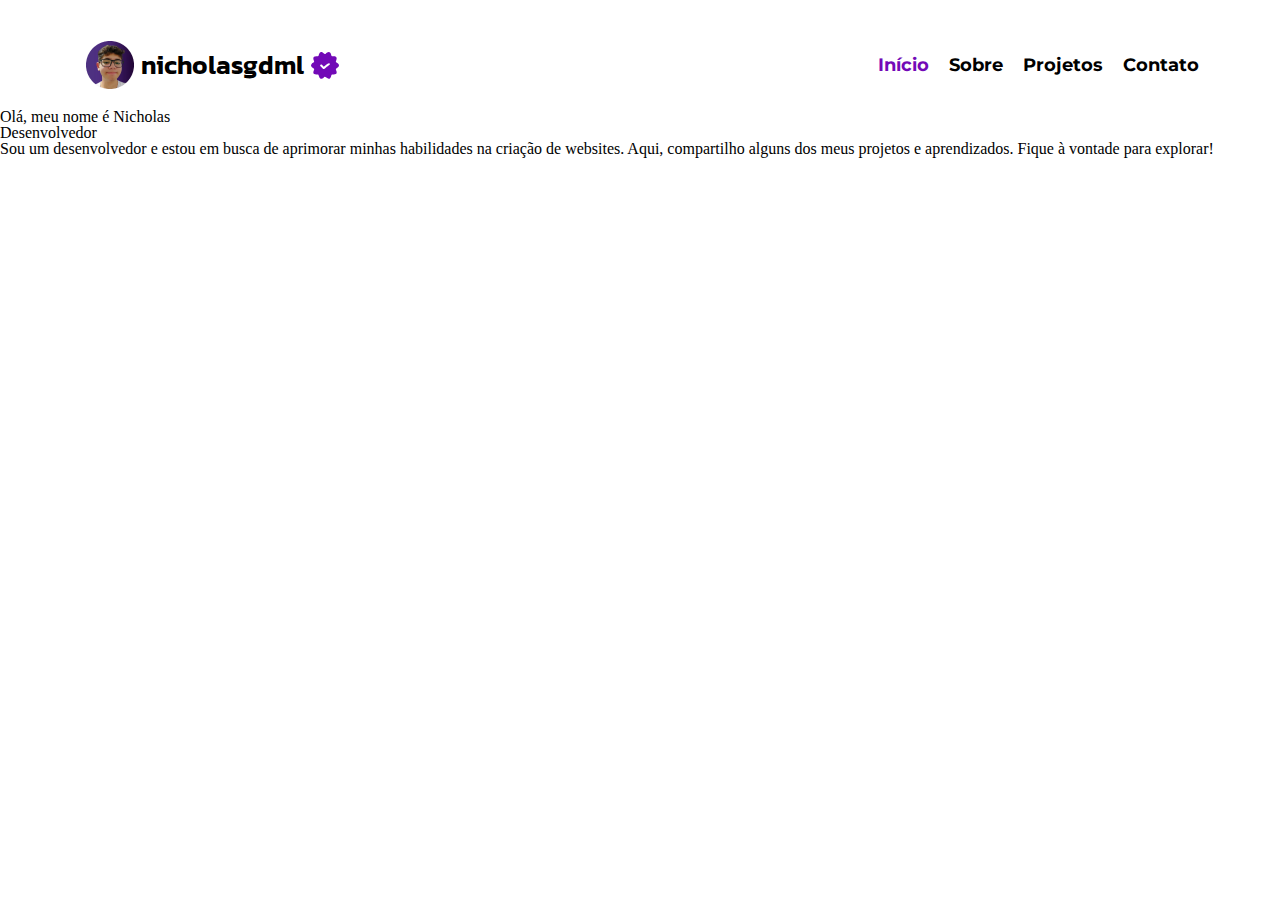
==== index.html @ 92753a96 "Adicionando Itens" ====
<!DOCTYPE html>
<html lang="pt-br">
<head>
    <meta charset="UTF-8">
    <meta name="viewport" content="width=device-width, initial-scale=1.0">
    <meta name="author" content="Nicholas Gabriel RU: 4387760">
    <title>Nicholas Gabriel - Portifólio</title>

    <link rel="stylesheet" href="css/reset.css">
    <link rel="stylesheet" href="css/style.css">
</head>
<body>
    <header>
        <div id="nicholas-ico">
            <img id="image-ico" src="content/image/nicholas-header-icon.png" alt="Minhe foto de perfil em formato de icone">
            <span id="text-ico">nicholasgdml</span>
            <img id="verified-ico" src="content/image/verified-icon.svg" alt="Icone verificado">
        </div>
        <nav>
            <ul id="navigation-menu">
                <a id="current-navigation-menu-item" class="navigation-menu-item" href=""><li>Início</li></a>
                <a class="navigation-menu-item" href=""><li>Sobre</li></a>
                <a class="navigation-menu-item" href=""><li>Projetos</li></a>
                <a class="navigation-menu-item" href=""><li>Contato</li></a>
            </ul>
        </nav>
    </header>

    <main>
        <p id="text">Olá, meu nome é Nicholas</p>
        <h1 id="text-desenvolvedor">Desenvolvedor</h1>
        <p id="text">Sou um desenvolvedor e estou em busca de aprimorar minhas habilidades na criação de websites. Aqui, compartilho alguns dos meus projetos e aprendizados. Fique à vontade para explorar!</p>
        </p>
    </main>
</body>
</html>
---- css/style.css ----
@import url('https://fonts.googleapis.com/css2?family=Kanit:ital,wght@0,100;0,200;0,300;0,400;0,500;0,600;0,700;0,800;0,900;1,100;1,200;1,300;1,400;1,500;1,600;1,700;1,800;1,900&family=Montserrat:ital,wght@0,100;0,200;0,300;0,400;0,500;0,600;0,700;0,800;1,100;1,200;1,300;1,400;1,500;1,600;1,700&display=swap');

/* 
font-family: 'Kanit', sans-serif;
font-family: 'Montserrat', sans-serif;
*/

header {
    display: flex;
    justify-content: space-between;
    align-items: center;
    flex-wrap: wrap;
    padding: 21px 66px 0px 66px;
}

#nicholas-ico {
    display: flex;
    align-items: center;
    margin: 20px;
}

#image-ico {
    width: 48px;
}

#text-ico {
    margin: 7px;
    font-family: 'Kanit', sans-serif;
    font-size: 26px;
    font-weight: 600;
    }

#verified-ico {
width: 28px;
}

nav {
    margin: 15px;
}

#navigation-menu {
    display: flex;
    gap: 20px;
}

.navigation-menu-item {
    color: #000;
    font-family: 'Montserrat', sans-serif;
    font-size: 18px;
    font-weight: 700;
    text-decoration: none;
}

a:hover {
    text-decoration: underline;
}

#current-navigation-menu-item {
    color: #7209B7;
}

@media only screen and (max-device-width: 840px) {
    header {
        flex-direction: column;
        justify-content: center;
        padding: 0;
    }
    }
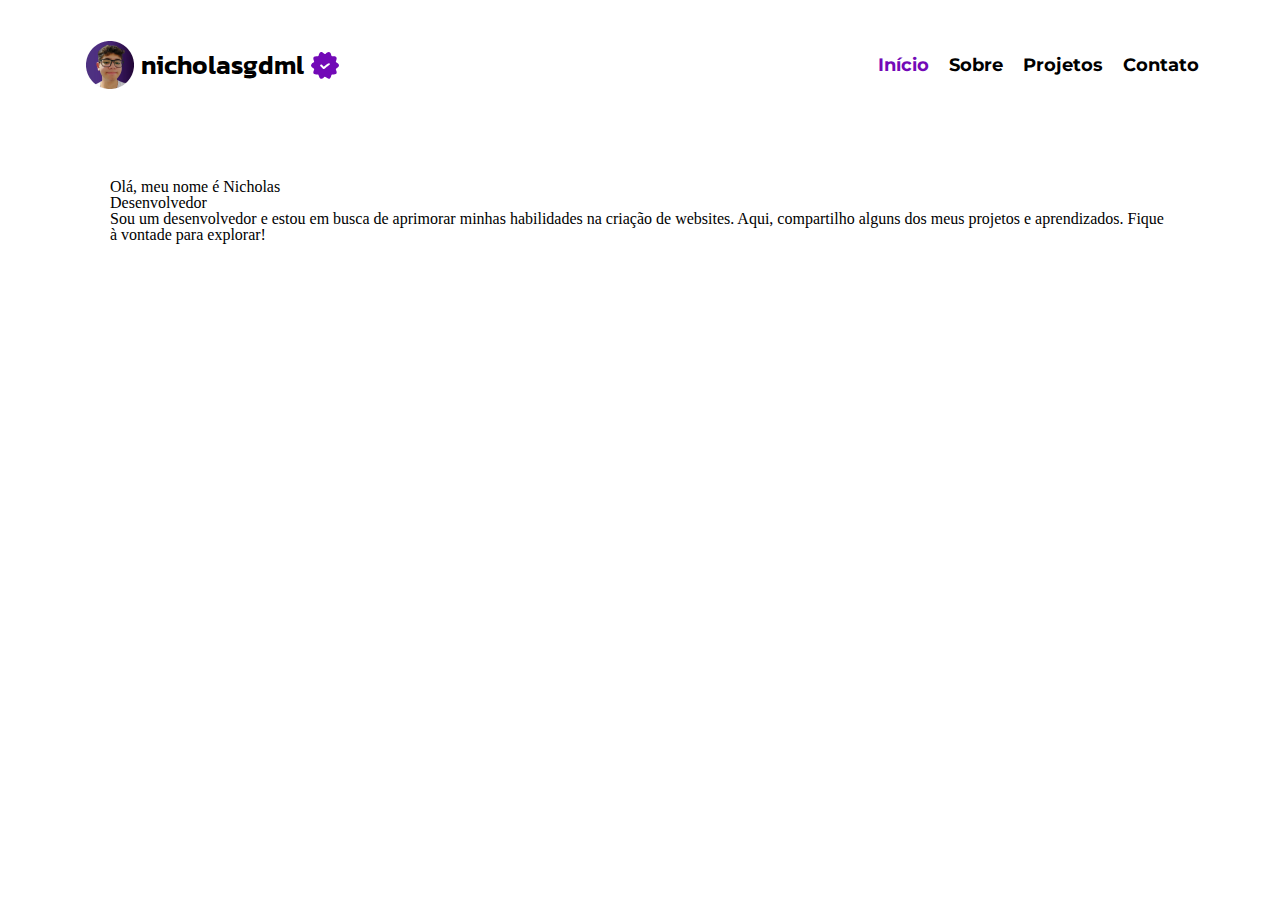
==== commit c42d2340: "main css change" ====
--- a/index.html
+++ b/index.html
@@ -27,9 +27,9 @@
     </header>
 
     <main>
-        <p id="text">Olá, meu nome é Nicholas</p>
+        <p class="text" id="text-hello">Olá, meu nome é Nicholas</p>
         <h1 id="text-desenvolvedor">Desenvolvedor</h1>
-        <p id="text">Sou um desenvolvedor e estou em busca de aprimorar minhas habilidades na criação de websites. Aqui, compartilho alguns dos meus projetos e aprendizados. Fique à vontade para explorar!</p>
+        <p class="text">Sou um desenvolvedor e estou em busca de aprimorar minhas habilidades na criação de websites. Aqui, compartilho alguns dos meus projetos e aprendizados. Fique à vontade para explorar!</p>
         </p>
     </main>
 </body>
--- a/css/style.css
+++ b/css/style.css
@@ -59,6 +59,14 @@
     color: #7209B7;
 }
 
+main {
+    margin: 70px 110px
+}
+
+.text {
+
+}
+
 @media only screen and (max-device-width: 840px) {
     header {
         flex-direction: column;
@@ -66,3 +74,4 @@
         padding: 0;
     }
     }
+
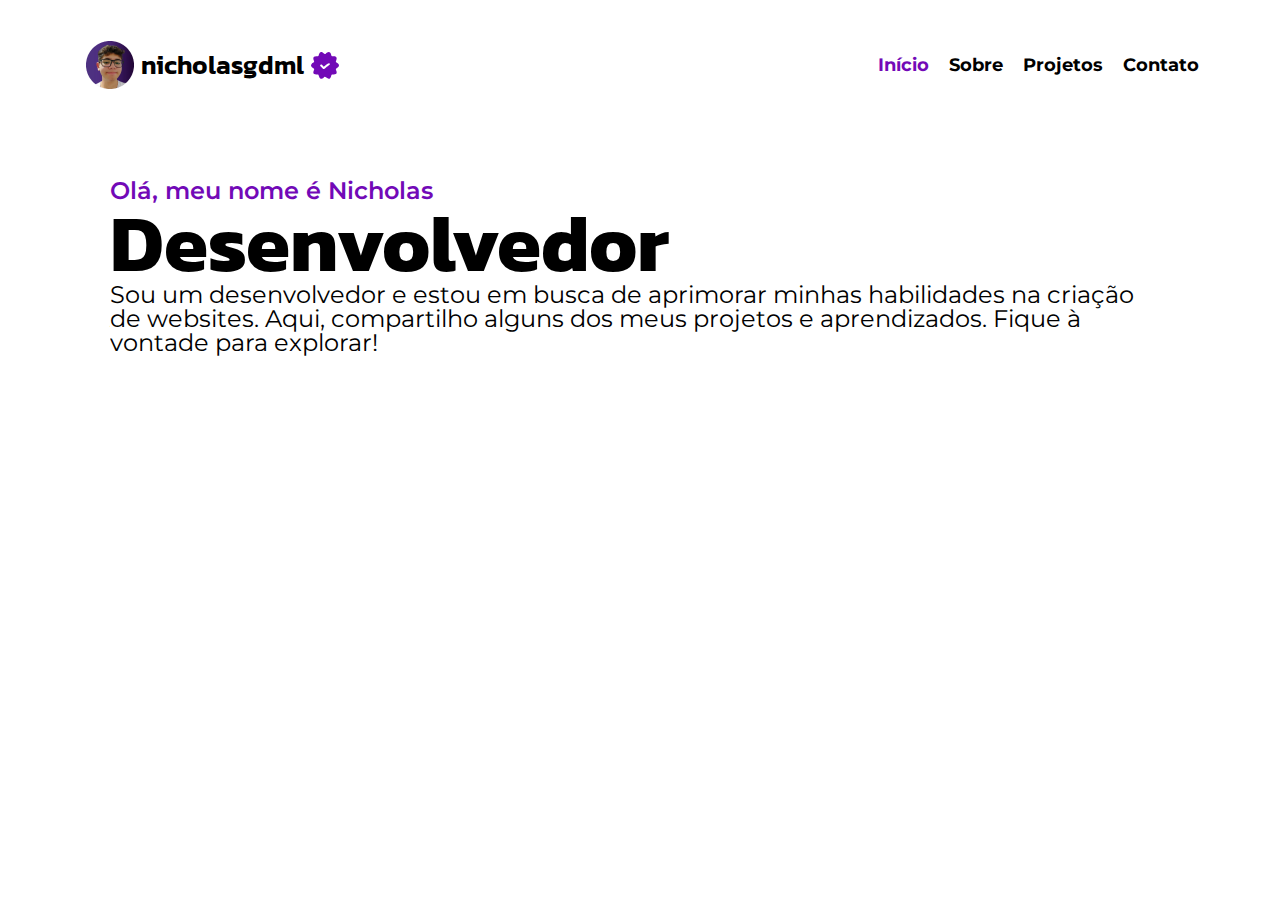
==== commit 0d37ec1f: "mudancas no css para economizar codigo e adicao das sections no sobre.html" ====
--- a/index.html
+++ b/index.html
@@ -18,17 +18,17 @@
         </div>
         <nav>
             <ul id="navigation-menu">
-                <a id="current-navigation-menu-item" class="navigation-menu-item" href=""><li>Início</li></a>
-                <a class="navigation-menu-item" href=""><li>Sobre</li></a>
-                <a class="navigation-menu-item" href=""><li>Projetos</li></a>
-                <a class="navigation-menu-item" href=""><li>Contato</li></a>
+                <a id="current-navigation-menu-item" class="navigation-menu-item" href="./index.html"><li>Início</li></a>
+                <a class="navigation-menu-item" href="./sobre.html"><li>Sobre</li></a>
+                <a class="navigation-menu-item" href="./projetos.html"><li>Projetos</li></a>
+                <a class="navigation-menu-item" href="./contato.html"><li>Contato</li></a>
             </ul>
         </nav>
     </header>
 
     <main>
         <p class="text" id="text-hello">Olá, meu nome é Nicholas</p>
-        <h1 id="text-desenvolvedor">Desenvolvedor</h1>
+        <h1 class="text" id="tittle-text">Desenvolvedor</h1>
         <p class="text">Sou um desenvolvedor e estou em busca de aprimorar minhas habilidades na criação de websites. Aqui, compartilho alguns dos meus projetos e aprendizados. Fique à vontade para explorar!</p>
         </p>
     </main>
--- a/css/style.css
+++ b/css/style.css
@@ -64,7 +64,21 @@
 }
 
 .text {
+    color: #000;
+    font-family: 'Montserrat', sans-serif;
+    font-size: 24px;
+    font-weight: 400;
+}
 
+#text-hello {
+    color: #7209B7; 
+    font-weight: 600;
+}
+
+#tittle-text {
+    font-family: 'Kanit', sans-serif;
+    font-size: 80px;
+    font-weight: 700; 
 }
 
 @media only screen and (max-device-width: 840px) {
